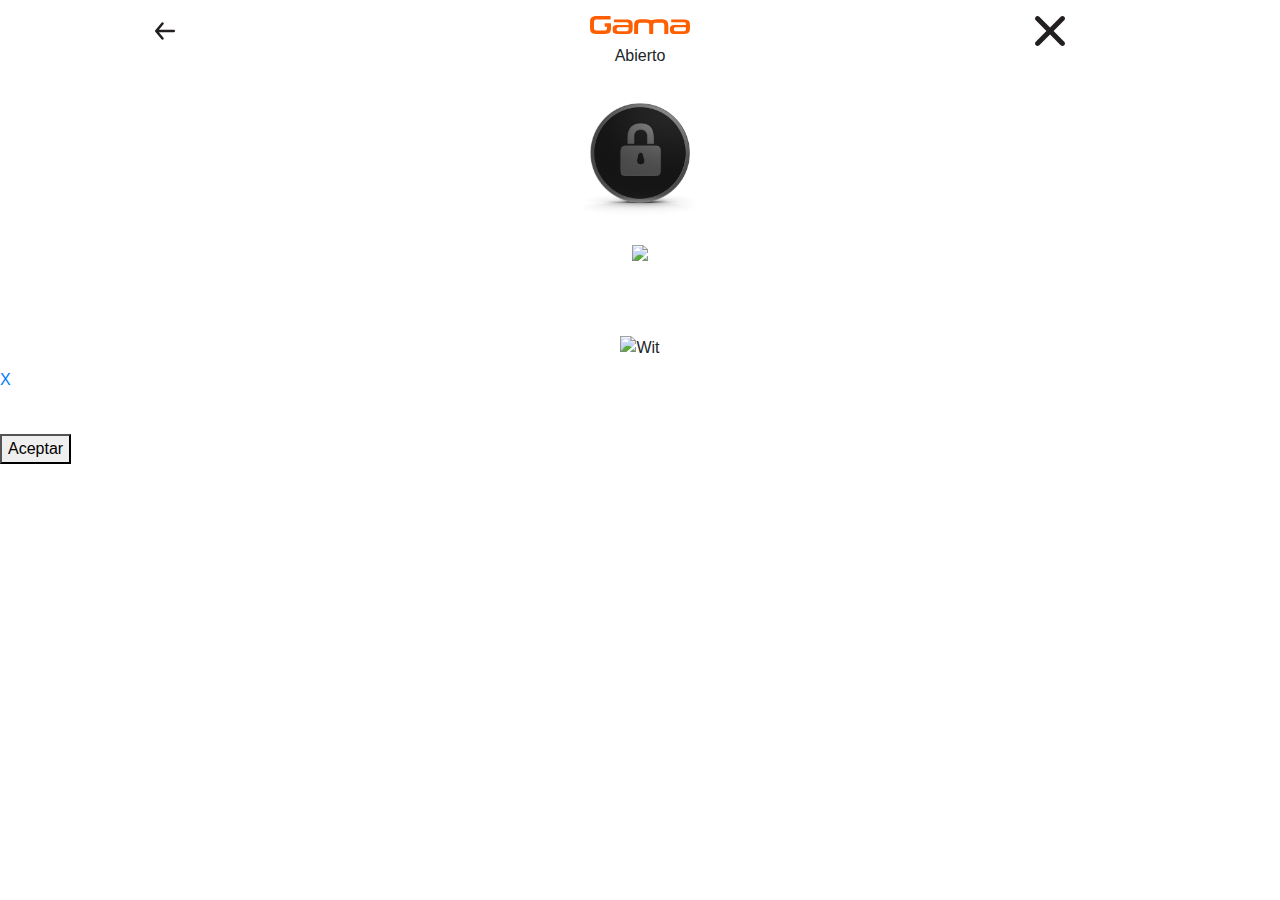
==== abrir.html @ 233865e4 "Add files via upload" ====
<!DOCTYPE html>
<html lang="en">
    <head>
        <meta charset="UTF-8">
        <meta http-equiv="X-UA-Compatible" content="IE=edge">
        <meta name="viewport" content="width=device-width, initial-scale=1.0">
        <link rel="stylesheet" href="style2.css">
        <link rel="stylesheet"
            href="https://cdn.jsdelivr.net/npm/bootstrap@4.3.1/dist/css/bootstrap.min.css"
            integrity="sha384-ggOyR0iXCbMQv3Xipma34MD+dH/1fQ784/j6cY/iJTQUOhcWr7x9JvoRxT2MZw1T"
            crossorigin="anonymous">
        <title>Gama</title>
        <link rel="icon" type="image/x-icon" href="favicon.png">
    </head>
    <body>
        <header>
            <div class="container">
                <div class="row">
                    <div class="col-2 text-center mt-3">
                            <a href="index.html">
                                <img class="borde-imagen" src="arrow-back.svg" width="30px"
                                    alt="Volver">
                            </a>                  
                    </div>
                    <div class="col-8 text-center mt-3">
                        <img src="Gama.svg" width="100px" alt="Gama">
                    </div>
                    <div class="col-2 mt-3">
                        <a href="index.html">
                            <img class="borde-imagen-x" src="Icon ionic-ios-close.svg" width="30px"
                                alt="Cerrar Sesion">
                        </a>
                    </div>
                </div>
            </div>
        </header>
        <div class="container">
            <div class="row">
                <div class="col-12 text-center">
                    <div class="coche-abierto">
                        <h6>Abierto</h6>
                    </div>
                  
                </div>
            </div>
        </div>
        <div class="container text-center">
            <div class="row">
                <div class="col-12">
                    <div class="margen-cerrado">
                        <a href="cerrar.html">
                            <img src="Lock.svg" alt="Cerrado">
                        </a>
                    </div>
                        
                </div>
            </div>
            <div class="row">
                <div class="col-12">
                    <div class="abierto">
                        <div class="abrir-coche">
                            <a href="#modal" class="btn">
                                <img src="UnLock.svg"><img>
                            </a>
                        </div>
                    </div>

                </div>
            </div>
        </div>
        <footer>
            <div class="container">
                <div class="row mt-3">
                    <div class="col-12 text-center mt-5 mb-2">
                        <img src="WIT.svg" width="40px" alt="Wit">
                    </div>
                </div>
            </div>
        </footer>
        <div id="modal">
            <a href="#cerrar"></a>
              <div id="modalContent">
                <a href="#cerrar">X</a>
                 <h3 style="color: #fff; text-align:center;">Vehículo abierto</h3>
                 <button type="button" class="boton-abierto" data-bs-dismiss="modal">Aceptar</button>
              </div>
          </div>
        

        <script src="https://code.jquery.com/jquery-3.3.1.slim.min.js"
            integrity="sha384-q8i/X+965DzO0rT7abK41JStQIAqVgRVzpbzo5smXKp4YfRvH+8abtTE1Pi6jizo"
            crossorigin="anonymous"></script>
        <script
            src="https://cdn.jsdelivr.net/npm/popper.js@1.14.7/dist/umd/popper.min.js"
            integrity="sha384-UO2eT0CpHqdSJQ6hJty5KVphtPhzWj9WO1clHTMGa3JDZwrnQq4sF86dIHNDz0W1"
            crossorigin="anonymous"></script>
        <script
            src="https://cdn.jsdelivr.net/npm/bootstrap@4.3.1/dist/js/bootstrap.min.js"
            integrity="sha384-JjSmVgyd0p3pXB1rRibZUAYoIIy6OrQ6VrjIEaFf/nJGzIxFDsf4x0xIM+B07jRM"
            crossorigin="anonymous"></script>
    </body>
</html>
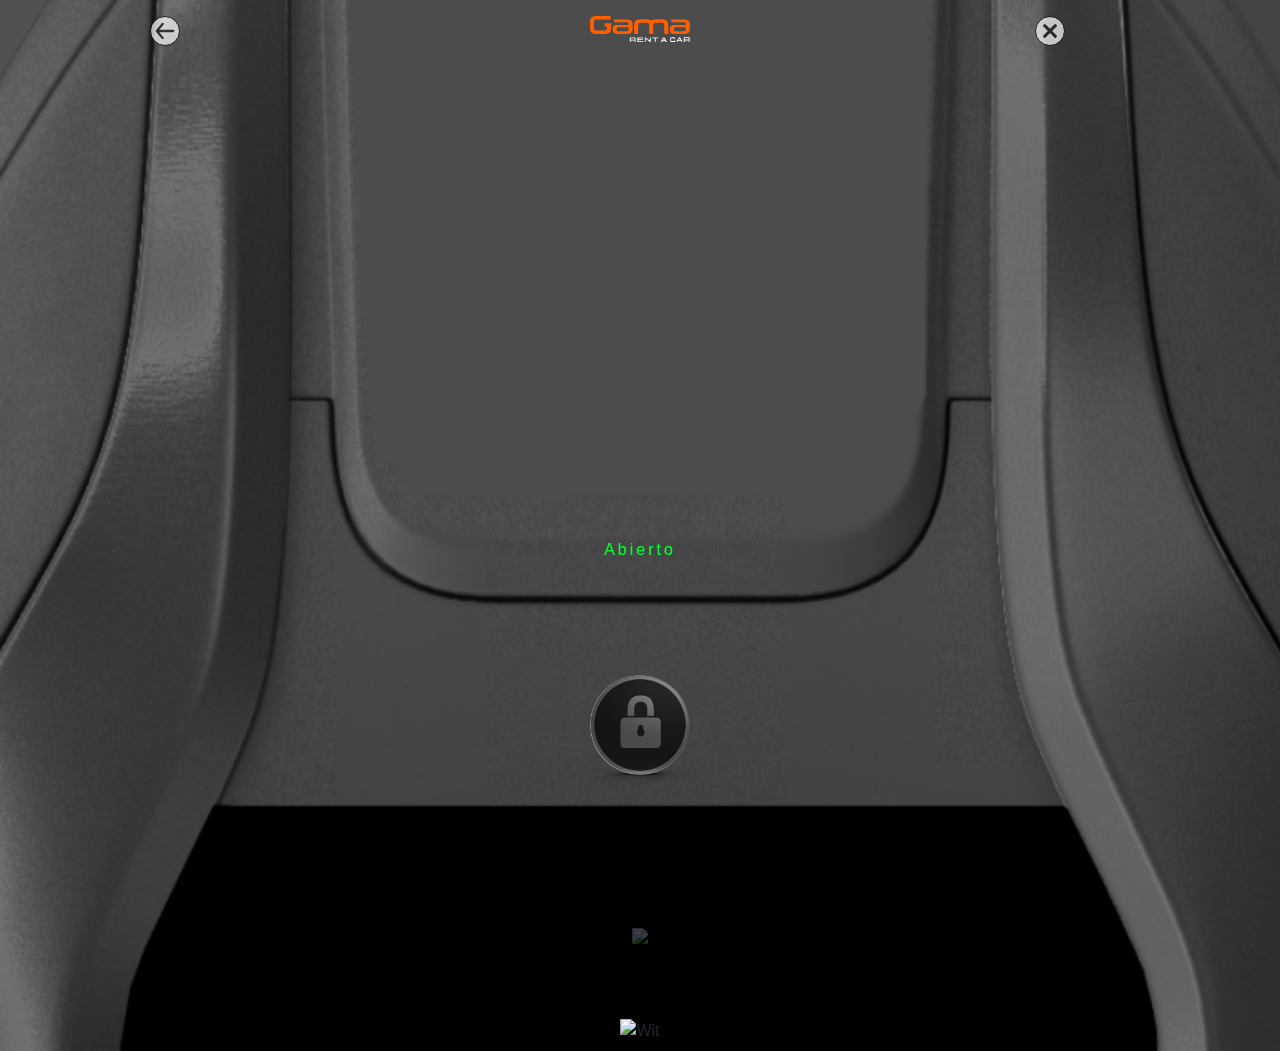
==== commit 879fbddb: "Add files via upload" ====
--- a/abrir.html
+++ b/abrir.html
@@ -10,7 +10,7 @@
             integrity="sha384-ggOyR0iXCbMQv3Xipma34MD+dH/1fQ784/j6cY/iJTQUOhcWr7x9JvoRxT2MZw1T"
             crossorigin="anonymous">
         <title>Gama</title>
-        <link rel="icon" type="image/x-icon" href="favicon.png">
+        <link rel="icon" type="image/x-icon" href="./favicon.png">
     </head>
     <body>
         <header>
@@ -18,16 +18,16 @@
                 <div class="row">
                     <div class="col-2 text-center mt-3">
                             <a href="index.html">
-                                <img class="borde-imagen" src="arrow-back.svg" width="30px"
+                                <img class="borde-imagen" src="./arrow-back.svg" width="30px"
                                     alt="Volver">
                             </a>                  
                     </div>
                     <div class="col-8 text-center mt-3">
-                        <img src="Gama.svg" width="100px" alt="Gama">
+                        <img src="./Gama.svg" width="100px" alt="Gama">
                     </div>
                     <div class="col-2 mt-3">
                         <a href="index.html">
-                            <img class="borde-imagen-x" src="Icon ionic-ios-close.svg" width="30px"
+                            <img class="borde-imagen-x" src="./Icon ionic-ios-close.svg" width="30px"
                                 alt="Cerrar Sesion">
                         </a>
                     </div>
@@ -49,7 +49,7 @@
                 <div class="col-12">
                     <div class="margen-cerrado">
                         <a href="cerrar.html">
-                            <img src="Lock.svg" alt="Cerrado">
+                            <img src="./Lock.svg" alt="Cerrado">
                         </a>
                     </div>
                         
@@ -60,7 +60,7 @@
                     <div class="abierto">
                         <div class="abrir-coche">
                             <a href="#modal" class="btn">
-                                <img src="UnLock.svg"><img>
+                                <img src="./UnLock.svg"><img>
                             </a>
                         </div>
                     </div>
@@ -72,7 +72,7 @@
             <div class="container">
                 <div class="row mt-3">
                     <div class="col-12 text-center mt-5 mb-2">
-                        <img src="WIT.svg" width="40px" alt="Wit">
+                        <img src="./WIT.svg" width="40px" alt="Wit">
                     </div>
                 </div>
             </div>
--- a/style2.css
+++ b/style2.css
@@ -0,0 +1,172 @@
+*{
+    box-sizing: border-box;
+    padding: 0;
+    margin: 0;
+}
+
+body{
+    background-image: url("fondo@2x.png");
+    background-size: 100%;
+    background-color: #000 !important;
+    color: #fff;
+    background-repeat: no-repeat;}
+
+.gama{
+    width: 103px;
+    height: 29px;
+}
+
+.abierto{
+    margin-top: 10%;
+}
+
+.cerrado{
+margin-top: 52%;
+}
+
+.borde-imagen{
+    background-color: #fff;
+    border: 1px solid black;
+    border-radius: 50%;
+    opacity: 70%;
+}
+
+.borde-imagen-x{
+    padding: 5px;
+    background-color: #fff;
+    border: 1px solid black;
+    border-radius: 50%;
+    opacity: 70%;
+}
+
+
+
+/* INICIO DE LOS ESTILOS DEL INDEX5.HTML */
+
+.coche-cerrado{
+    color: #FF0000;
+    margin-top: 44.5%;
+    letter-spacing: 3px;
+}
+
+.cerrar-coche{
+    margin-top: 4%;
+    opacity: 25%;
+}
+
+/* FIN DE LOS ESTILOS DEL INDEX5.HTML */
+
+
+/* INICIO DE LOS ESTILOS DEL INDEX6.HTML */
+
+.coche-abierto{
+    color: #00FB32;
+    margin-top: 44.5%;
+    letter-spacing: 3px;
+}
+
+.margen-cerrado{
+    margin-top: 7%;
+
+}
+
+.abrir-coche{
+    opacity: 25%;
+}
+
+/* FIN DE LOS ESTILOS DEL INDEX6.HTML */
+
+
+/* INCIO MODAL */
+
+.btn{
+    position:relative;
+    color:#fff;
+    text-shadow:none;
+    border-radius:0px;
+    background: transparent;
+    text-decoration: none;
+ }
+ 
+ /* .btn:hover{
+    background: #f5b14b;
+    box-shadow: 5px 5px 10px 0px rgba(0,0,0,0.22);
+    color:#fff;
+ } */
+ 
+ #modalContent{
+    /* position:absolute;
+    top:30%;
+    left:35%; */
+    z-index:9999;
+    float:left;
+    /* margin:-2% 0px 0px -150px; */
+    width:295px;
+    height: 200px;
+    color:#888888;
+    /* line-height:22px; */
+    padding-top: 18%;
+    border-radius:7px;
+    background:#676767;
+border: none;
+    box-shadow:5px 5px 10px 0px rgba(0,0,0,0.22);
+    opacity: 80%;
+ }
+ 
+ #modal{
+    position:absolute;
+    top: 25%;
+    left: 5%;
+    z-index:9999;
+    float:left;
+    width:295px;
+    height:200px;
+    background:rgba(0,0,0,0.2);
+    display:none;
+    opacity:0;
+ }
+ 
+ #modal > a{
+    position:fixed;
+    top:0px;
+    left:0px;
+    z-index:9999;
+    float:left;
+    width:100%;
+    height:100%;
+ }
+ 
+ :target{
+    display:block!important;
+    opacity:1!important;
+ }
+ 
+ #modalContent > a{
+    position:absolute;
+    top:-4px;
+    right:10px;
+    color: #fff;
+    border-radius:2px;
+    background:transparent;
+    padding:10px;
+    font-size: 30px;
+    text-decoration: none;
+ }
+
+ button{
+    margin-top: 10%;
+    margin-left: 32%;
+    width: 116px;
+    height: 40px;
+    border-radius: 7px !important;
+    background-color: #FF5F00;
+    color: #fff !important;
+    /* box-shadow: #fff; */
+    border: 1px solid #000;
+    /* margin-left: 42% !important; */
+}
+
+.boton-abierto{
+    margin: 10% 0 0 32%;
+}
+/* FINAL DE MODAL */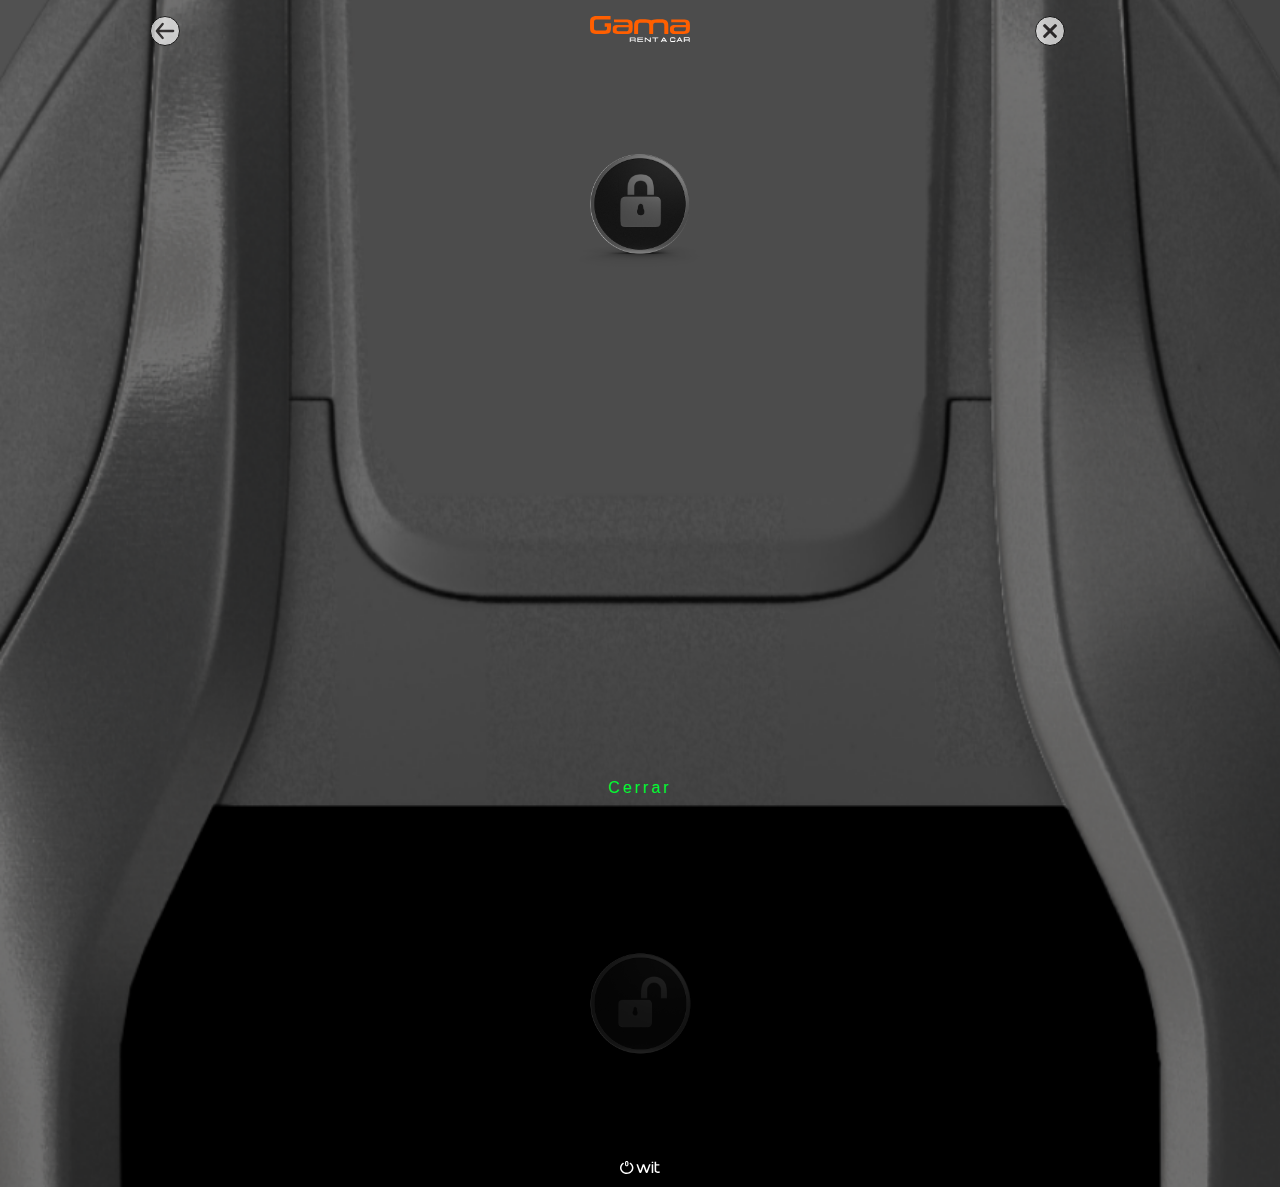
==== commit d8636b8d: "Add files via upload" ====
--- a/abrir.html
+++ b/abrir.html
@@ -35,14 +35,7 @@
             </div>
         </header>
         <div class="container">
-            <div class="row">
-                <div class="col-12 text-center">
-                    <div class="coche-abierto">
-                        <h6>Abierto</h6>
-                    </div>
-                  
-                </div>
-            </div>
+           
         </div>
         <div class="container text-center">
             <div class="row">
@@ -52,7 +45,14 @@
                             <img src="./Lock.svg" alt="Cerrado">
                         </a>
                     </div>
-                        
+                    <div class="row">
+                        <div class="col-12 text-center">
+                            <div class="coche-abierto">
+                                <h6>Cerrar</h6>
+                            </div>
+                          
+                        </div>
+                    </div>
                 </div>
             </div>
             <div class="row">
@@ -60,19 +60,20 @@
                     <div class="abierto">
                         <div class="abrir-coche">
                             <a href="#modal" class="btn">
-                                <img src="./UnLock.svg"><img>
+                                <img src="./img/unlock.svg"><img>
                             </a>
                         </div>
                     </div>
 
                 </div>
             </div>
+
         </div>
         <footer>
             <div class="container">
                 <div class="row mt-3">
                     <div class="col-12 text-center mt-5 mb-2">
-                        <img src="./WIT.svg" width="40px" alt="Wit">
+                        <img src="./img/wit.svg" width="40px" alt="Wit">
                     </div>
                 </div>
             </div>
@@ -84,8 +85,7 @@
                  <h3 style="color: #fff; text-align:center;">Vehículo abierto</h3>
                  <button type="button" class="boton-abierto" data-bs-dismiss="modal">Aceptar</button>
               </div>
-          </div>
-        
+          </div> 
 
         <script src="https://code.jquery.com/jquery-3.3.1.slim.min.js"
             integrity="sha384-q8i/X+965DzO0rT7abK41JStQIAqVgRVzpbzo5smXKp4YfRvH+8abtTE1Pi6jizo"
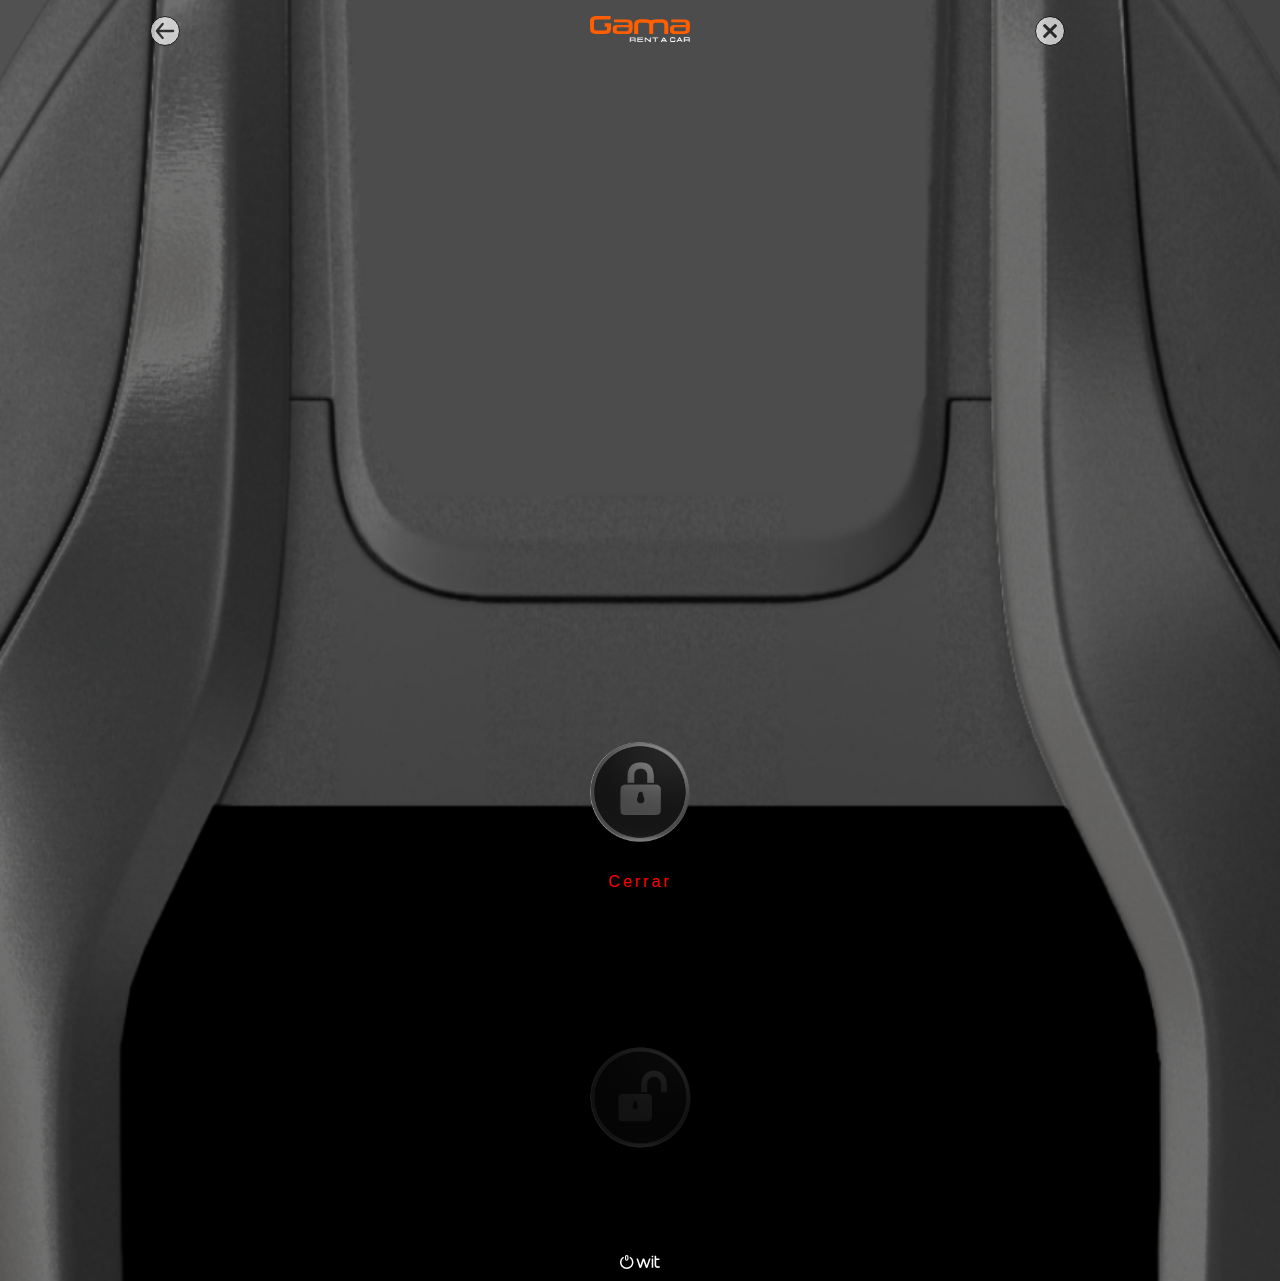
==== commit 6baa5808: "Add files via upload" ====
--- a/abrir.html
+++ b/abrir.html
@@ -43,18 +43,14 @@
                     <div class="margen-cerrado">
                         <a href="cerrar.html">
                             <img src="./Lock.svg" alt="Cerrado">
-                        </a>
-                    </div>
-                    <div class="row">
-                        <div class="col-12 text-center">
                             <div class="coche-abierto">
                                 <h6>Cerrar</h6>
                             </div>
-                          
-                        </div>
+                        </a>
                     </div>
                 </div>
             </div>
+      
             <div class="row">
                 <div class="col-12">
                     <div class="abierto">
--- a/style2.css
+++ b/style2.css
@@ -41,32 +41,30 @@
 
 
 
-/* INICIO DE LOS ESTILOS DEL INDEX5.HTML */
+/* INICIO DE LOS ESTILOS DEL CERRAR.HTML */
 
 .coche-cerrado{
-    color: #FF0000;
-    margin-top: 44.5%;
+    color: #00FB32;
     letter-spacing: 3px;
 }
 
 .cerrar-coche{
-    margin-top: 4%;
+    margin-top: 59%;
     opacity: 25%;
 }
 
-/* FIN DE LOS ESTILOS DEL INDEX5.HTML */
+/* FIN DE LOS ESTILOS DEL CERRAR.HTML */
 
 
-/* INICIO DE LOS ESTILOS DEL INDEX6.HTML */
+/* INICIO DE LOS ESTILOS DEL ABRIR.HTML */
 
 .coche-abierto{
-    color: #00FB32;
-    margin-top: 44.5%;
+    color: #FF0000;
     letter-spacing: 3px;
 }
 
 .margen-cerrado{
-    margin-top: 7%;
+    margin-top: 60%;
 
 }
 
@@ -74,7 +72,7 @@
     opacity: 25%;
 }
 
-/* FIN DE LOS ESTILOS DEL INDEX6.HTML */
+/* FIN DE LOS ESTILOS DEL ABRIR.HTML */
 
 
 /* INCIO MODAL */
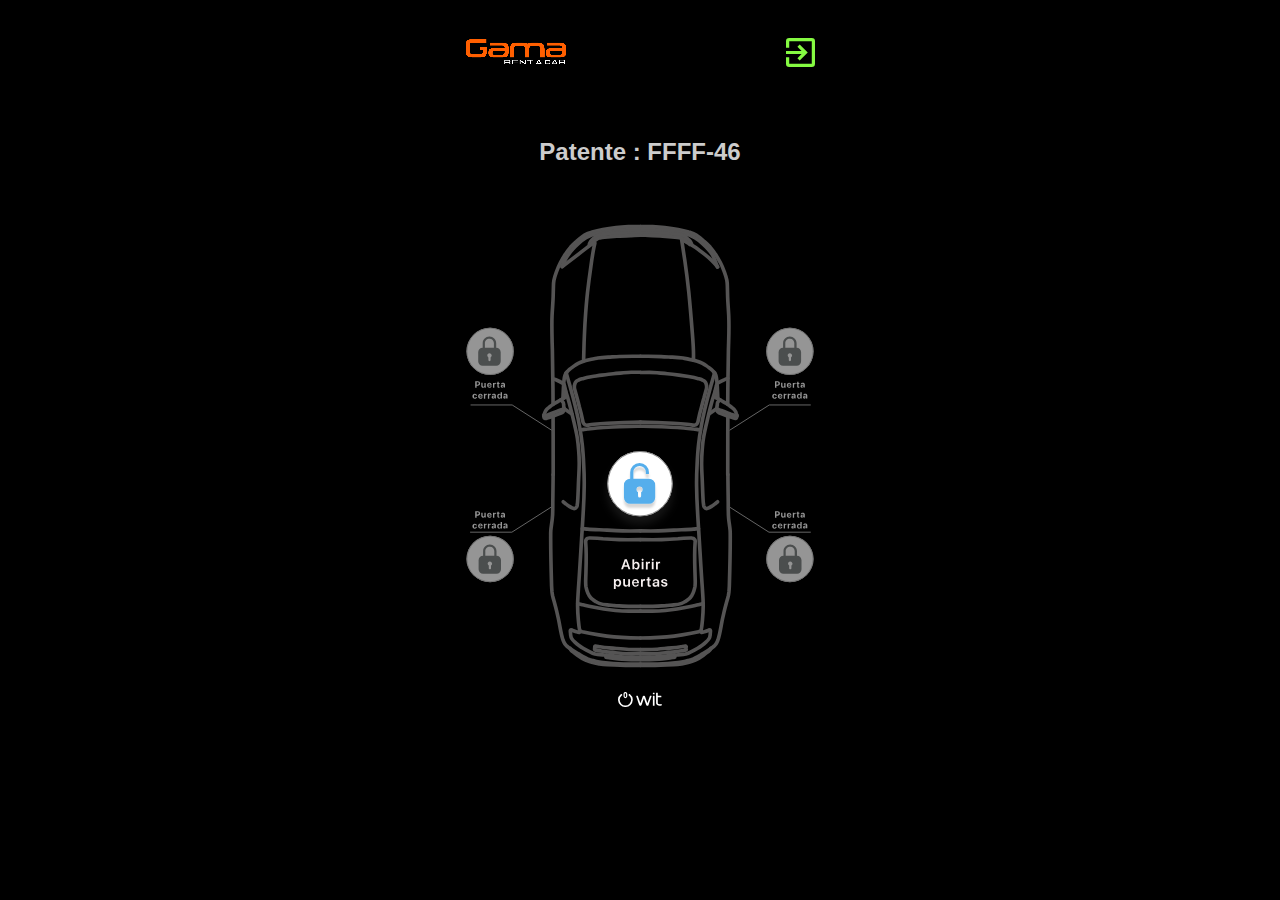
==== commit b515f935: "new front" ====
--- a/abrir.html
+++ b/abrir.html
@@ -1,98 +1,109 @@
 <!DOCTYPE html>
 <html lang="en">
-    <head>
-        <meta charset="UTF-8">
-        <meta http-equiv="X-UA-Compatible" content="IE=edge">
-        <meta name="viewport" content="width=device-width, initial-scale=1.0">
-        <link rel="stylesheet" href="style2.css">
-        <link rel="stylesheet"
-            href="https://cdn.jsdelivr.net/npm/bootstrap@4.3.1/dist/css/bootstrap.min.css"
-            integrity="sha384-ggOyR0iXCbMQv3Xipma34MD+dH/1fQ784/j6cY/iJTQUOhcWr7x9JvoRxT2MZw1T"
-            crossorigin="anonymous">
-        <title>Gama</title>
-        <link rel="icon" type="image/x-icon" href="./favicon.png">
-    </head>
-    <body>
-        <header>
-            <div class="container">
-                <div class="row">
-                    <div class="col-2 text-center mt-3">
-                            <a href="index.html">
-                                <img class="borde-imagen" src="./arrow-back.svg" width="30px"
-                                    alt="Volver">
-                            </a>                  
-                    </div>
-                    <div class="col-8 text-center mt-3">
-                        <img src="./Gama.svg" width="100px" alt="Gama">
-                    </div>
-                    <div class="col-2 mt-3">
-                        <a href="index.html">
-                            <img class="borde-imagen-x" src="./Icon ionic-ios-close.svg" width="30px"
-                                alt="Cerrar Sesion">
-                        </a>
-                    </div>
-                </div>
-            </div>
-        </header>
-        <div class="container">
+<head>
+    <meta charset="UTF-8">
+    <meta http-equiv="X-UA-Compatible" content="IE=edge">
+    <meta name="viewport" content="width=device-width, initial-scale=1.0">
+    <title>Gama</title>
+    <style  href="css-sans-serif.css">
+        body {
+            background: black;
+            font-family: sans-serif;
            
-        </div>
-        <div class="container text-center">
-            <div class="row">
-                <div class="col-12">
-                    <div class="margen-cerrado">
-                        <a href="cerrar.html">
-                            <img src="./Lock.svg" alt="Cerrado">
-                            <div class="coche-abierto">
-                                <h6>Cerrar</h6>
-                            </div>
-                        </a>
-                    </div>
-                </div>
-            </div>
-      
-            <div class="row">
-                <div class="col-12">
-                    <div class="abierto">
-                        <div class="abrir-coche">
-                            <a href="#modal" class="btn">
-                                <img src="./img/unlock.svg"><img>
-                            </a>
-                        </div>
-                    </div>
+        }
 
-                </div>
-            </div>
+        #auto {
+            position: relative;
+            margin: auto;
+            max-width: 350px;
+             width: 350px;
+             height: 450px;
+            
+          
+             text-align: center;
+             align-items: center;
+        }
+        #auto a img {
+            position: absolute;
+            top :225px;
+            left: 130px;
+            height: 90px;
+            width: 90px;
+            border-radius: 100%;
+          
+        }
+        header {
+            margin:auto;
+            position: relative;
+           padding-top: 30px;
 
-        </div>
-        <footer>
-            <div class="container">
-                <div class="row mt-3">
-                    <div class="col-12 text-center mt-5 mb-2">
-                        <img src="./img/wit.svg" width="40px" alt="Wit">
-                    </div>
-                </div>
-            </div>
-        </footer>
-        <div id="modal">
-            <a href="#cerrar"></a>
-              <div id="modalContent">
-                <a href="#cerrar">X</a>
-                 <h3 style="color: #fff; text-align:center;">Vehículo abierto</h3>
-                 <button type="button" class="boton-abierto" data-bs-dismiss="modal">Aceptar</button>
-              </div>
-          </div> 
+            width: 350px;
+            height: 60px;
 
-        <script src="https://code.jquery.com/jquery-3.3.1.slim.min.js"
-            integrity="sha384-q8i/X+965DzO0rT7abK41JStQIAqVgRVzpbzo5smXKp4YfRvH+8abtTE1Pi6jizo"
-            crossorigin="anonymous"></script>
-        <script
-            src="https://cdn.jsdelivr.net/npm/popper.js@1.14.7/dist/umd/popper.min.js"
-            integrity="sha384-UO2eT0CpHqdSJQ6hJty5KVphtPhzWj9WO1clHTMGa3JDZwrnQq4sF86dIHNDz0W1"
-            crossorigin="anonymous"></script>
-        <script
-            src="https://cdn.jsdelivr.net/npm/bootstrap@4.3.1/dist/js/bootstrap.min.js"
-            integrity="sha384-JjSmVgyd0p3pXB1rRibZUAYoIIy6OrQ6VrjIEaFf/nJGzIxFDsf4x0xIM+B07jRM"
-            crossorigin="anonymous"></script>
-    </body>
+            
+        }
+
+        header #logo {
+        
+            width: auto;
+            float: left;
+        }
+        header #exit {
+            width: auto;
+            float: right;
+        }
+
+
+
+        #patente {
+            position: relative;
+            margin: auto;
+          text-align: center;
+          padding-top: 20px;
+           
+            width: 350px;
+            height: 104px;
+            
+            color: #CCCCCC;
+        }
+        #patente p {
+            background: rgb(112, 27, 169,50%);
+        }
+        footer {
+
+            position: relative;
+            margin:auto;
+            width: 350px;
+            height: 50px;
+          
+            margin-top: 20px;
+           text-align: center;
+
+        }
+
+    </style>
+</head>
+<header>
+   <div id="logo">
+    <img src="./asset/02.png" alt="">
+   
+   </div>
+   <div id="exit">
+    <a href="#"><img src="./asset/exit.svg" alt=""></a>
+   </div>
+</header>
+<div id="patente">
+    <p><h2>Patente : FFFF-46</h2></p>
+</div>
+<body>
+    <div id="auto">
+        <img src="./asset/b.svg" alt="">
+         <a href="./cerrar.html"><img src="./asset/boton abrir.svg" alt=""></a>
+    </div>
+</body>
+
+<footer>
+    <img src="./asset/wit.svg" alt="">
+</footer>
+
 </html>